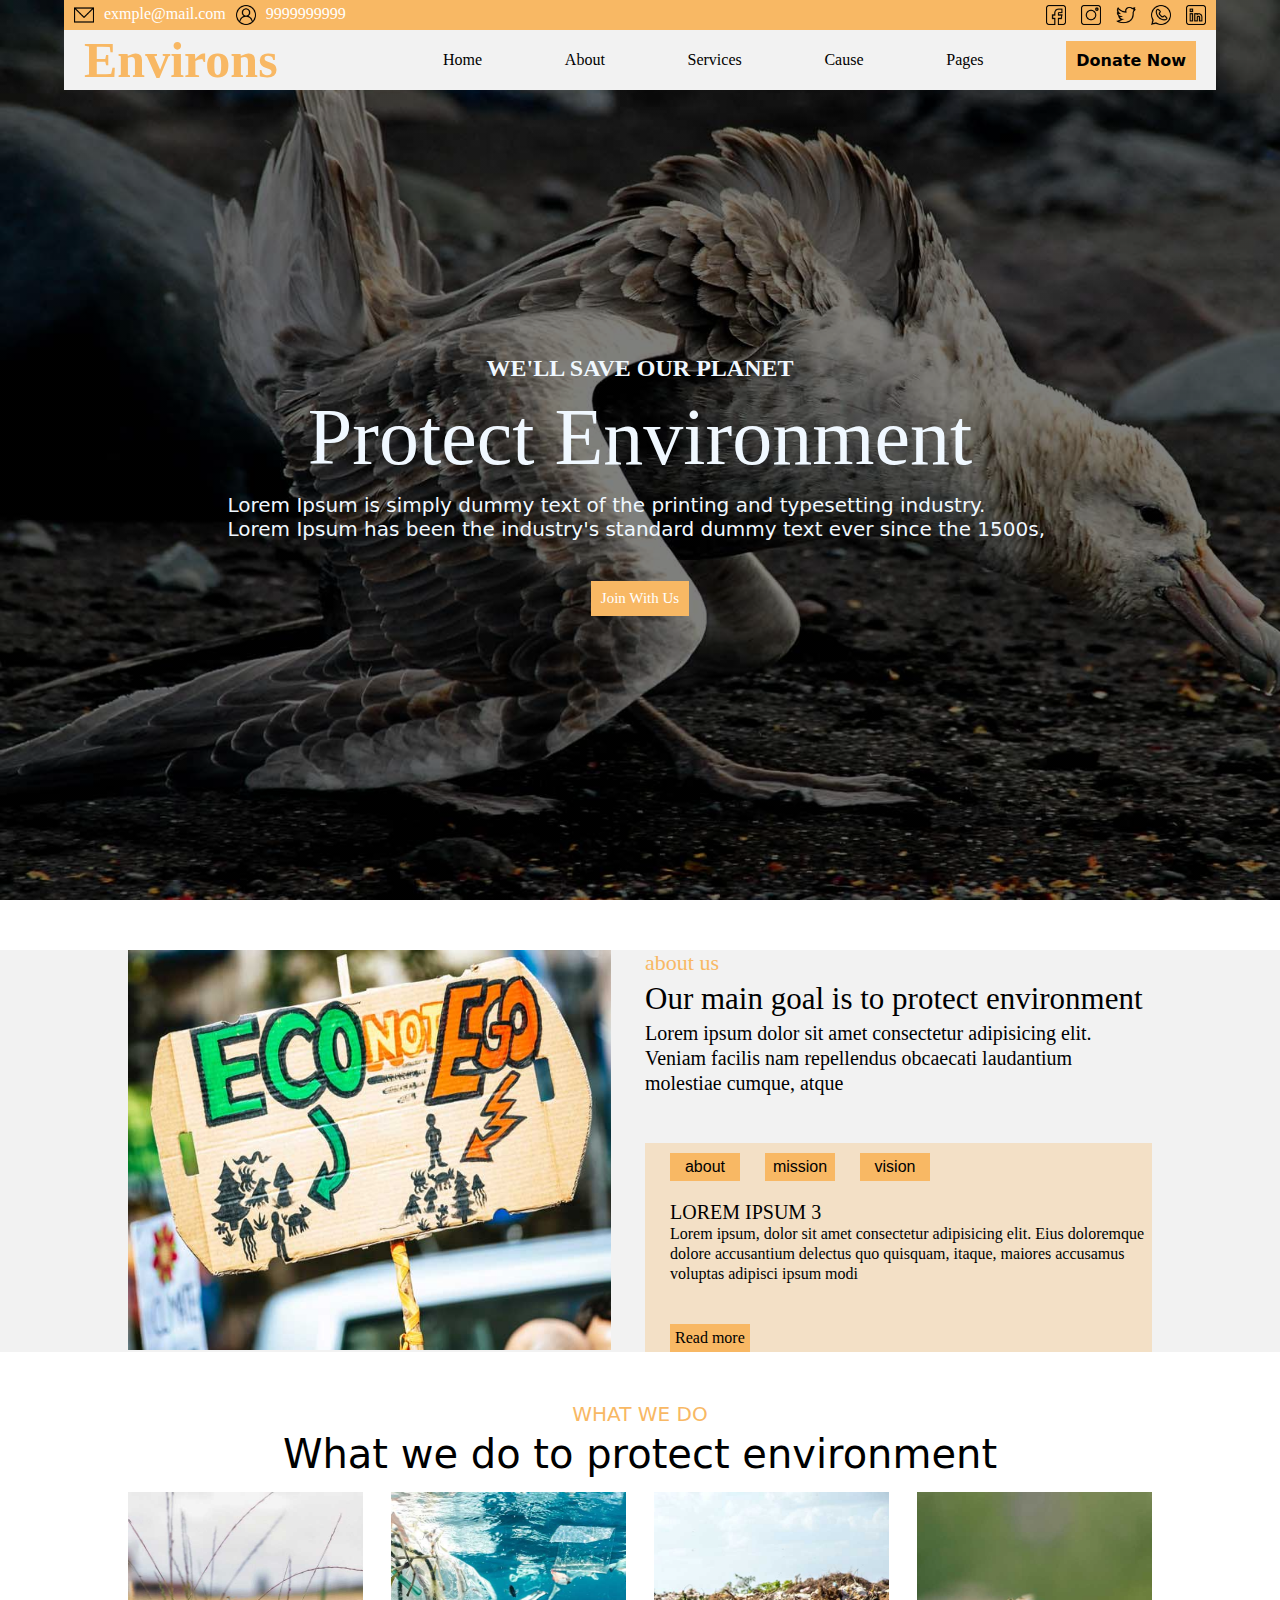
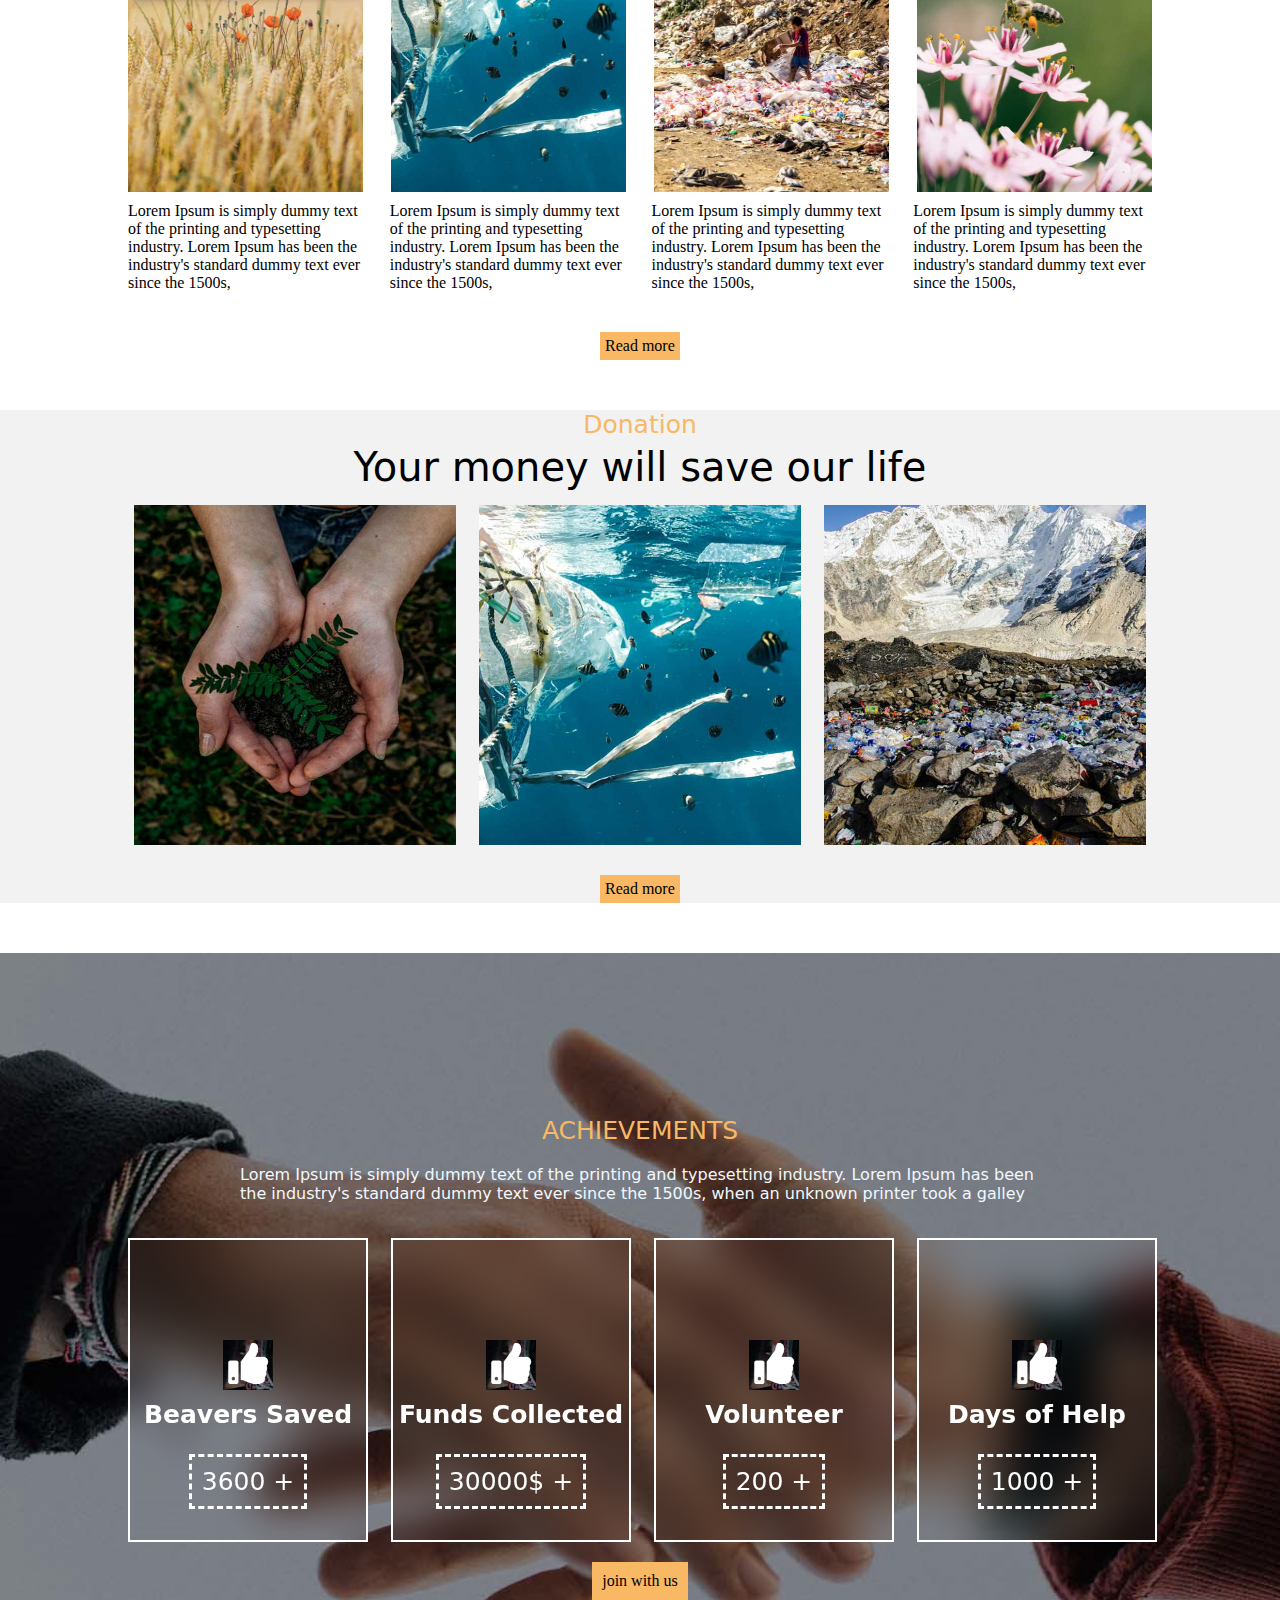
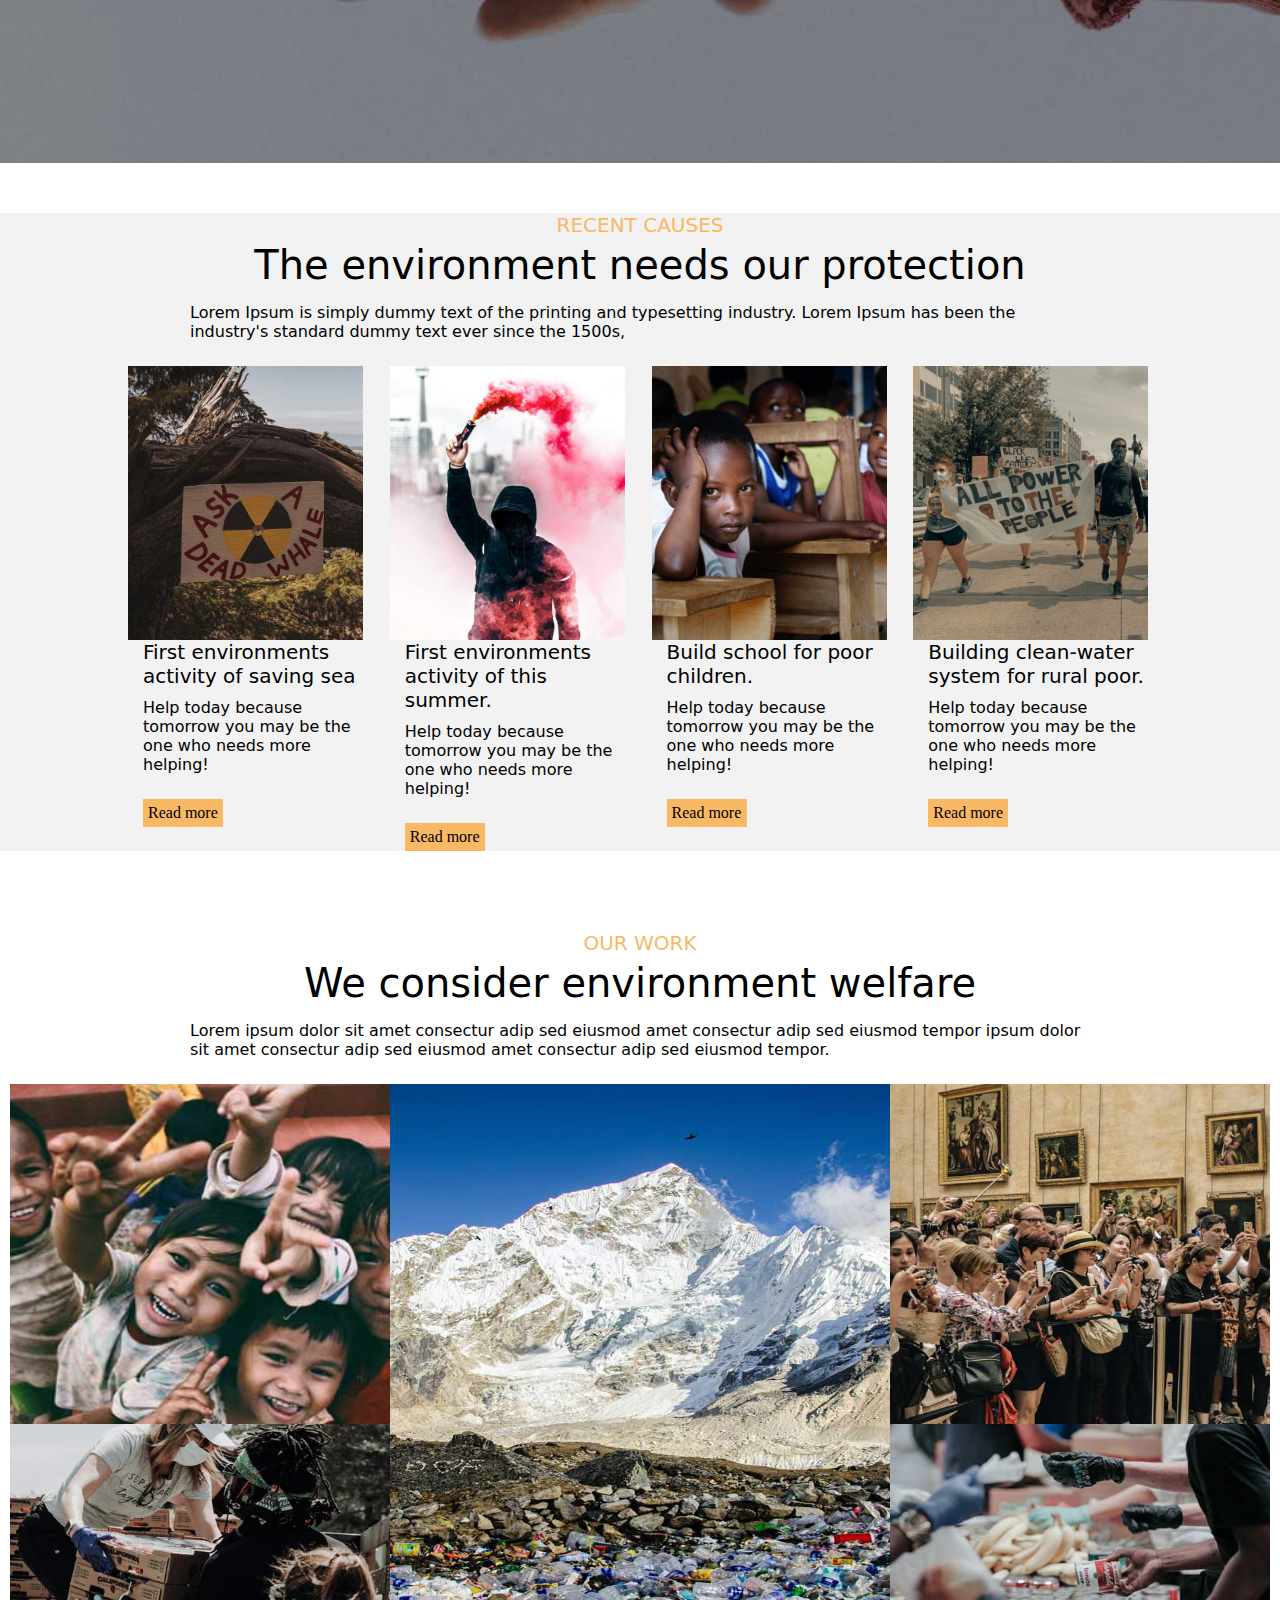
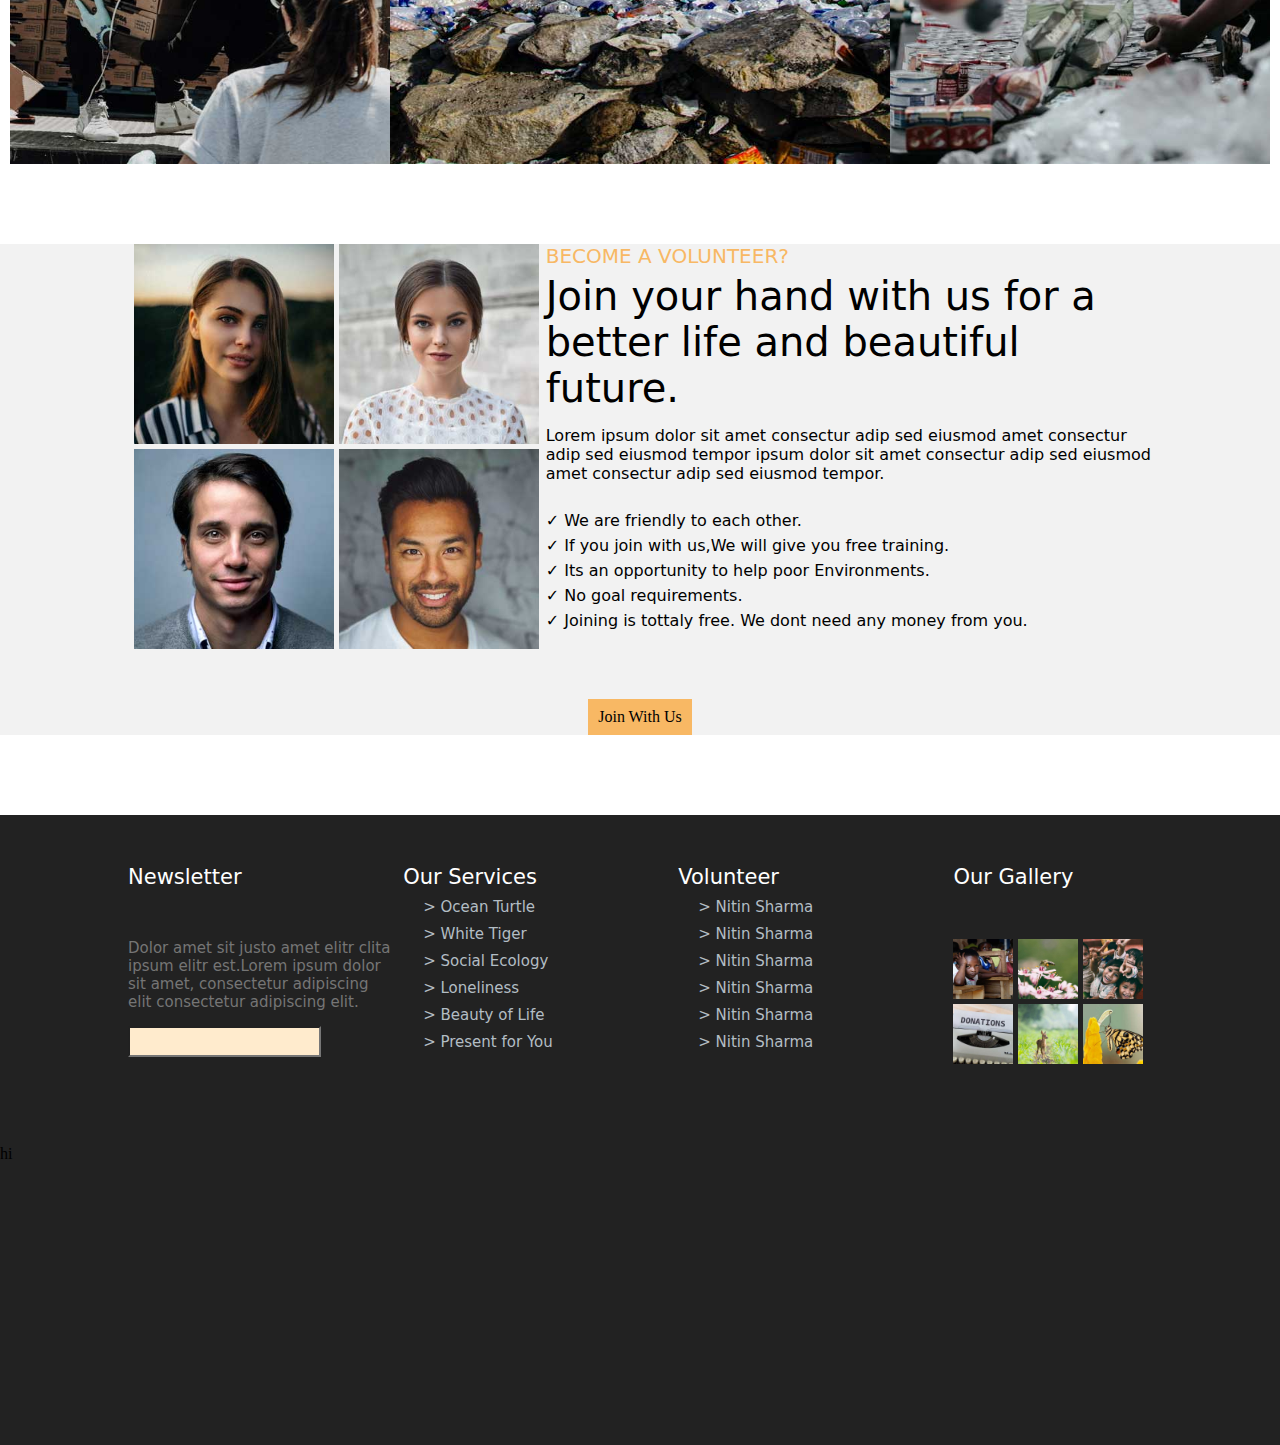
==== index.html @ 8df8ffe9 "Add files via upload" ====
<!DOCTYPE html>
<html lang="en">
  <head>
    <meta charset="UTF-8" />
    <meta name="viewport" content="width=device-width, initial-scale=1.0" />
    <title>Document</title>
    <link rel="stylesheet" href="header1.css" />
    <link rel="stylesheet" href="header2.css" />
    <link rel="stylesheet" href="section1.css" />
    <link rel="stylesheet" href="section2.css" />
    <link rel="stylesheet" href="section3.css" />
    <link rel="stylesheet" href="section4.css" />
    <link rel="stylesheet" href="section5.css" />
    <link rel="stylesheet" href="section6.css" />
    <link rel="stylesheet" href="section7.css" />
    <link rel="stylesheet" href="section8.css" />
    <link rel="stylesheet" href="footer.css" />
    <style>
      * {
        margin: 0;
      }
    </style>
  </head>
  <body>
    <!-- header1 -->
    <div class="header1">
      <div class="left-section">
        <img class="header1-icon" src="icons/gmail-icon.png" alt="" />
        <a href="#">exmple@mail.com</a>
        <img class="header1-icon" src="icons/contact-icon.png" alt="" />
        <a href="#">9999999999</a>
      </div>
      <div class="middle-section"></div>
      <div class="right-section">
        <a class="header1-icon" href="#"
          ><img src="icons/fb-icon.png" alt=""
        /></a>
        <a class="header1-icon" href="#"
          ><img src="icons/insta-icon.png" alt=""
        /></a>
        <a class="header1-icon" href="#"
          ><img src="icons/twiter-icon.png" alt=""
        /></a>
        <a class="header1-icon" href="#"
          ><img src="icons/what-icon.png" alt=""
        /></a>
        <a class="header1-icon" href="#"
          ><img src="icons/lin-icon.png" alt=""
        /></a>
      </div>
    </div>
    <!-- header2 -->
    <div class="header2">
      <div class="logo">Environs</div>
      <div class="header2-blank"></div>
      <a class="header2-blank1" href="#">Home</a>
      <a class="header2-blank1" href="#">About</a>
      <a class="header2-blank1" href="#">Services</a>
      <a class="header2-blank1" href="#">Cause</a>
      <a class="header2-blank1 dropdown" href="#">Pages </a>
      <div><a id="donate-button" href="#">Donate Now</a></div>
    </div>
    <!-- ssection 1 -->
    <div class="section1">
      <div class="box1">
        <div class="sec1-content1">WE'LL SAVE OUR PLANET</div>
        <div class="sec1-content2">Protect Environment</div>
        <div class="sec1-content3">
          Lorem Ipsum is simply dummy text of the printing and typesetting
          industry. Lorem Ipsum has been the industry's standard dummy text ever
          since the 1500s,
        </div>
        <div class="button-join-us"><a href="#">Join With Us</a></div>
      </div>
    </div>
    <!-- section2 -->
    <div class="section2">
      <div class="section2-box">
        <div class="sec2-box1">
          <img class="about-1" src="img\about-1.jpg" alt="" />
        </div>
        <div class="sec2-box2">
          <div class="sec2-box2-upper">
            <div class="aboutus">about us</div>
            <div class="goal">Our main goal is to protect environment</div>
            <div class="content">
              Lorem ipsum dolor sit amet consectetur adipisicing elit. Veniam
              facilis nam repellendus obcaecati laudantium molestiae cumque,
              atque
            </div>
          </div>
          <div class="sec2-box2-lower">
            <div class="sec2-box2-lower1">
              <button class="common-button button1">about</button>
              <button class="common-button button1">mission</button>
              <button class="common-button button1">vision</button>
            </div>
            <div class="sec2-box2-lower2">
              <div style="font-size: 20px; margin-top: 10px; margin-left: 25px">
                LOREM IPSUM 3
              </div>
              <div
                style="font-size: 16px; line-height: 20px; margin-left: 25px"
              >
                Lorem ipsum, dolor sit amet consectetur adipisicing elit. Eius
                doloremque dolore accusantium delectus quo quisquam, itaque,
                maiores accusamus voluptas adipisci ipsum modi
              </div>
              <div class="button-readmore">Read more</div>
            </div>
          </div>
        </div>
      </div>
    </div>
    <!-- section3 -->
    <div class="section3">
      <div class="font-20">WHAT WE DO</div>
      <div class="font-40">What we do to protect environment</div>
      <div class="section3-lower">
        <div class="section3-lower1">
          <img class="section3-lower1-box1" src="img/service-1.jpg" alt="" />
          <img class="section3-lower1-box1" src="img/service-2.jpg" alt="" />
          <img class="section3-lower1-box1" src="img/service-3.jpg" alt="" />
          <img class="section3-lower1-box1" src="img/service-4.jpg" alt="" />
        </div>
        <div class="section3-lower2">
          <div class="section3-lower2-box1">
            Lorem Ipsum is simply dummy text of the printing and typesetting
            industry. Lorem Ipsum has been the industry's standard dummy text
            ever since the 1500s,
          </div>
          <div class="section3-lower2-box1">
            Lorem Ipsum is simply dummy text of the printing and typesetting
            industry. Lorem Ipsum has been the industry's standard dummy text
            ever since the 1500s,
          </div>
          <div class="section3-lower2-box1">
            Lorem Ipsum is simply dummy text of the printing and typesetting
            industry. Lorem Ipsum has been the industry's standard dummy text
            ever since the 1500s,
          </div>
          <div class="section3-lower2-box1">
            Lorem Ipsum is simply dummy text of the printing and typesetting
            industry. Lorem Ipsum has been the industry's standard dummy text
            ever since the 1500s,
          </div>
        </div>
      </div>
      <div class="button-readmore1">Read more</div>
    </div>
    <!-- section4 -->
    <div class="section4">
      <div class="section4-box">
        <div class="font-25">Donation</div>
        <div class="font-40">Your money will save our life</div>
        <div class="section4-lower">
          <img class="section4-lower-box1" src="img/donation-1.jpg" alt="" />
          <img class="section4-lower-box1" src="img/service-2.jpg" alt="" />
          <img class="section4-lower-box1" src="img/donation-3.jpg" alt="" />
        </div>
        <div class="button-common">Read more</div>
      </div>
    </div>
    <!-- section5 -->
    <div class="section5">
      <div class="font-25">ACHIEVEMENTS</div>
      <div class="section5-content">
        Lorem Ipsum is simply dummy text of the printing and typesetting
        industry. Lorem Ipsum has been the industry's standard dummy text ever
        since the 1500s, when an unknown printer took a galley
      </div>

      <div class="section5-lower">
        <div class="section5-lower1">
          <div class="section5-lower-box1">
            <img class="section5-icon" src="icons\nn.png" alt="nothing" />
            <div class="section5-heading">Beavers Saved</div>
            <div class="section5-num">3600 +</div>
          </div>
          <div class="section5-lower-box1">
            <img class="section5-icon" src="icons\nn.png" alt="nothing" />
            <div class="section5-heading">Funds Collected</div>
            <div class="section5-num">30000$ +</div>
          </div>
          <div class="section5-lower-box1">
            <img class="section5-icon" src="icons\nn.png" alt="nothing" />
            <div class="section5-heading">Volunteer</div>
            <div class="section5-num">200 +</div>
          </div>
          <div class="section5-lower-box1">
            <img class="section5-icon" src="icons\nn.png" alt="nothing" />
            <div class="section5-heading">Days of Help</div>
            <div class="section5-num">1000 +</div>
          </div>
        </div>
      </div>
      <div class="button-section5">join with us</div>
    </div>
    <!-- section6 -->

    <div class="section6">
      <div class="font-20">RECENT CAUSES</div>
      <div class="font-40">The environment needs our protection</div>
      <div class="font-16">
        Lorem Ipsum is simply dummy text of the printing and typesetting
        industry. Lorem Ipsum has been the industry's standard dummy text ever
        since the 1500s,
      </div>
      <div class="section6-box">
        <div class="section6-box1">
          <img class="section6-box1-upper" src="img/causes-4.jpg" alt="" />
          <div class="section6-box1-lower">
            <div class="font20">First environments activity of saving sea</div>

            <div class="font-16">
              Help today because tomorrow you may be the one who needs more
              helping!
            </div>
            <div class="button-common">Read more</div>
          </div>
        </div>
        <div class="section6-box1">
          <img class="section6-box1-upper" src="img/causes-1.jpg" alt="" />
          <div class="section6-box1-lower">
            <div class="font20">
              First environments activity of this summer.
            </div>
            <div class="font-16">
              Help today because tomorrow you may be the one who needs more
              helping!
            </div>
            <div class="button-common">Read more</div>
          </div>
        </div>
        <div class="section6-box1">
          <img class="section6-box1-upper" src="img/causes-2.jpg" alt="" />
          <div class="section6-box1-lower">
            <div class="font20">Build school for poor children.</div>

            <div class="font-16">
              Help today because tomorrow you may be the one who needs more
              helping!
            </div>
            <div class="button-common">Read more</div>
          </div>
        </div>
        <div class="section6-box1">
          <img class="section6-box1-upper" src="img/causes-3.jpg" alt="" />
          <div class="section6-box1-lower">
            <div class="font20">
              Building clean-water system for rural poor.
            </div>
            <div class="font-16">
              Help today because tomorrow you may be the one who needs more
              helping!
            </div>
            <div class="button-common">Read more</div>
          </div>
        </div>
      </div>
    </div>
    <!-- section7 -->
    <div class="section7">
      <div class="section7-box">
        <div class="font-20">OUR WORK</div>

        <div class="font-40">We consider environment welfare</div>
        <div class="font-16">
          Lorem ipsum dolor sit amet consectur adip sed eiusmod amet consectur
          adip sed eiusmod tempor ipsum dolor sit amet consectur adip sed
          eiusmod amet consectur adip sed eiusmod tempor.
        </div>
        <div class="section7-box1">
          <div class="section7-box1-1">
            <img
              class="section7-box1-1-photo"
              src="img\gallery-footer-2.jpg"
              alt=""
            />
            <img class="section7-box1-1-photo" src="img\gallery-2.jpg" alt="" />
          </div>

          <img class="section7-box1-2-photo" src="img\gallery-1.jpg" alt="" />

          <div class="section7-box1-1">
            <img
              class="section7-box1-1-photo"
              src="img\gallery-5.jpg"
              alt=""
            /><img
              class="section7-box1-1-photo"
              src="img\gallery-4.jpg"
              alt=""
            />
          </div>
        </div>
      </div>
    </div>
    <!-- section8-->
    <div class="section8">
      <div class="section8-box">
        <div class="section8-left">
          <img
            class="section8-left-photo"
            src="img\volunteers-1.jpg"
            alt="volunteers"
          />
          <img
            class="section8-left-photo"
            src="img\volunteers-2.jpg"
            alt="volunteers"
          />
          <img
            class="section8-left-photo"
            src="img\volunteers-3.jpg"
            alt="volunteers"
          />
          <img
            class="section8-left-photo"
            src="img\volunteers-4.jpg"
            alt="volunteers"
          />
        </div>
        <div class="section8-right">
          <div class="font-20">BECOME A VOLUNTEER?</div>
          <div class="font-40">
            Join your hand with us for a better life and beautiful future.
          </div>
          <div class="font-16">
            Lorem ipsum dolor sit amet consectur adip sed eiusmod amet consectur
            adip sed eiusmod tempor ipsum dolor sit amet consectur adip sed
            eiusmod amet consectur adip sed eiusmod tempor.
          </div>
          <p class="section8-content">
            &#10003; We are friendly to each other.
          </p>
          <p class="section8-content">
            &#10003; If you join with us,We will give you free training.
          </p>
          <p class="section8-content">
            &#10003; Its an opportunity to help poor Environments.
          </p>
          <p class="section8-content">&#10003; No goal requirements.</p>
          <p class="section8-content">
            &#10003; Joining is tottaly free. We dont need any money from you.
          </p>
        </div>
      </div>
      <a class="section8-button" href="#"> Join With Us</a>
    </div>
    <!-- footer -->
    <div class="footer">
      <div class="footer-box">
        <div class="footer1">
          <div class="font-21">
            Newsletter
            <p class="font-15">
              Dolor amet sit justo amet elitr clita ipsum elitr est.Lorem ipsum
              dolor sit amet, consectetur adipiscing elit consectetur adipiscing
              elit.
            </p>
            <input class="sign-up" type="gmail" />
          </div>
        </div>
        <div class="footer1">
          <div class="font-21">
            Our Services
            <a class="footer-tags" href="#"> > Ocean Turtle</a>
            <a class="footer-tags" href="#"> > White Tiger</a>
            <a class="footer-tags" href="#"> > Social Ecology</a>
            <a class="footer-tags" href="#"> > Loneliness</a>
            <a class="footer-tags" href="#"> > Beauty of Life</a>
            <a class="footer-tags" href="#"> > Present for You</a>
          </div>
        </div>
        <div class="footer1">
          <div class="font-21">
            Volunteer
            <a class="footer-tags" href="#"> > Nitin Sharma</a>
            <a class="footer-tags" href="#"> > Nitin Sharma</a>
            <a class="footer-tags" href="#"> > Nitin Sharma</a>
            <a class="footer-tags" href="#"> > Nitin Sharma</a>
            <a class="footer-tags" href="#"> > Nitin Sharma</a>
            <a class="footer-tags" href="#"> > Nitin Sharma</a>
          </div>
        </div>
        <div class="footer4">
          <div class="font-21">Our Gallery</div>
          <div class="footer-gallery">
            <img class="footer-gallery1" src="img/causes-2.jpg" alt="" />
            <img class="footer-gallery1" src="img/service-4.jpg" alt="" /><img
              class="footer-gallery1"
              src="img/gallery-footer-2.jpg"
              alt=""
            /><img
              class="footer-gallery1"
              src="img/gallery-footer-6.jpg"
              alt=""
            /><img
              class="footer-gallery1"
              src="img/gallery-footer-5.jpg"
              alt=""
            /><img
              class="footer-gallery1"
              src="img/gallery-footer-4.jpg"
              alt=""
            />
          </div>
        </div>
      </div>
      <div class="footer-bottom">hi</div>
    </div>
  </body>
</html>
---- header1.css ----
.header1 {
  position: fixed;
  z-index: 1000;
  display: flex;
  height: 30px;
  background-color: rgb(248, 184, 100);
  width: 90%;
  justify-content: space-between;
  align-items: center;
  margin: 0 64px;
  padding-top: 0;
}
.header1-icon img,
.header1-icon {
  height: 20px;
}
.left-section a {
  text-decoration: none;
  color: white;
}
.left-section a:hover {
  color: black;
  transition: 0.3s;
}
.header1-icon:hover {
  transition: 0.3s;
  background-color: rgb(242, 242, 242);
}
.left-section {
  display: flex;
  margin-left: 10px;
  column-gap: 10px;
}
.middle-section {
  flex: 1;
  display: flex;
}
.right-section {
  margin-right: 10px;
  display: flex;
  flex-shrink: 0;
  column-gap: 15px;
}

.right-section button {
  border: none;
  background-color: rgb(248, 184, 100);
  padding: 5px;
}
---- header2.css ----
.header2 {
  position: fixed;
  z-index: 1000;
  display: flex;
  height: 60px;
  background-color: rgb(242, 242, 242);
  width: 90%;
  align-items: center;
  justify-content: space-between;
  margin: 30px 64px;

  padding-top: 0;
}
.header2 button {
  background-color: rgb(242, 242, 242);
  border: none;
  margin-left: 10px;
  margin-right: 10px;
}
.logo {
  font-weight: 700;
  font-size: 50px;
  color: rgb(248, 184, 100);
}
#donate-button {
  font-family: system-ui;
  padding: 10px;
  background-color: rgb(248, 184, 100);
  margin-right: 20px;
  font-weight: 600;
}
#donate-button:hover {
  background-color: rgb(242, 242, 242);
  box-shadow: 1px 1px 2px rgb(152, 146, 146);
  color: rgb(248, 184, 100);
  transition: 0.3s;
}
.logo {
  margin-left: 20px;
}
.header2 a {
  text-decoration: none;
  color: black;
}
.header2 a:hover {
  color: rgb(248, 184, 100);
  transition: 0.3s;
}
---- section1.css ----
.section1 {
  background: linear-gradient(rgba(0, 0, 0, 0.5), rgba(0, 0, 0, 0.5)),
    url("img/carousel-1.jpg");
  background-size: cover;
  height: 100vh;
  display: flex;
  justify-content: center;
  align-items: center;
  animation-name: slide;
  animation-duration: 9s;
  animation-iteration-count: infinite;
  animation-direction: alternate;
}
@keyframes slide {
  33.33% {
    background: linear-gradient(rgba(0, 0, 0, 0.5), rgba(0, 0, 0, 0.5)),
      url("img/carousel-1.jpg");
    background-size: cover;
  }
  66.66% {
    background: linear-gradient(rgba(0, 0, 0, 0.5), rgba(0, 0, 0, 0.5)),
      url("img/carousel-2.jpg");
    background-size: cover;
  }
  100% {
    background: linear-gradient(rgba(0, 0, 0, 0.5), rgba(0, 0, 0, 0.5)),
      url("img/carousel-3.jpg");
    background-size: cover;
  }
}
.box1 {
  width: 825px;
  color: aliceblue;
}
.sec1-content1 {
  display: flex;
  flex-wrap: wrap;
  justify-content: center;
  font-size: 24px;
  font-weight: 700;
  font-family: cursive;
  margin-top: 70px;
  margin-bottom: 10px;
}
.sec1-content2 {
  display: flex;
  flex-wrap: wrap;
  justify-content: center;
  font-size: 80px;
  font-family: cursive;
  margin-bottom: 10px;
}
.sec1-content3 {
  display: flex;
  flex-wrap: wrap;
  justify-content: center;
  font-size: 20px;
  margin-bottom: 40px;
  font-family: system-ui, -apple-system, BlinkMacSystemFont, "Segoe UI", Roboto,
    Oxygen, Ubuntu, Cantarell, "Open Sans", "Helvetica Neue", sans-serif;
}
.button-join-us {
  display: flex;
  justify-content: center;
}
.button-join-us a {
  text-decoration: none;
  color: white;
  font-size: 15px;
  font-weight: 500;
  padding: 9px 10px;
  background-color: rgb(248, 184, 100);
}
.button-join-us a:hover {
  color: rgb(248, 184, 100);
  transition: 0.3s;
  background-color: rgb(242, 242, 242);
}
---- section2.css ----
.section2 {
  background-color: rgb(242, 242, 242);
}
.section2-box {
  margin: 50px auto;
  width: 80%;
  display: flex;
  flex-wrap: wrap;
  column-gap: 10px;
}
.sec2-box1 {
  display: flex;
  flex: 1;
}
.about-1 {
  width: 483px;
  height: 400px;
}
.sec2-box2 {
  display: flex;
  flex: 1;
  flex-direction: column;
}
.sec2-box2-upper {
  margin-bottom: 47px;
}

.aboutus {
  font-size: 22px;
  color: rgb(248, 184, 100);
}
.goal {
  font-size: 31px;
  line-height: 45px;
}
.content {
  font-size: 20px;
  line-height: 25px;
}
.sec2-box2-lower {
  display: flex;

  flex-wrap: wrap;

  background-color: #f3e0c6;
}
.sec2-box2-lower1 {
  display: flex;
  flex: 1;
  margin-top: 10px;
}
.common-button,
.button1 {
  padding: 5px;
  width: 70px;
  background-color: rgb(248, 184, 100);
  border: none;
}
.button1 {
  margin-left: 25px;
  font-size: 16px;
}
.button1:hover {
  background-color: #f3e0c6;
  color: rgb(248, 184, 100);
  border: 1px solid rgb(248, 184, 100);
}
.sec2-box2-lower2 {
  margin-top: 10px;
  display: flex;
  flex-direction: column;
}
.button-readmore {
  padding: 5px;
  width: 70px;
  background-color: rgb(248, 184, 100);
  border: none;
  margin-left: 25px;
  margin-top: 40px;
}
.button-readmore:hover {
  background-color: #f3e0c6;
  color: rgb(248, 184, 100);
  border: 1px solid rgb(248, 184, 100);
}
---- section3.css ----
.section3 {
  display: flex;
  flex-direction: column;
  justify-content: center;
  align-items: center;
  width: 80%;
  margin: 10px auto;
}
.section3-lower {
  display: flex;
  flex-direction: column;
  justify-content: space-between;
}
.section3-lower1 {
  display: flex;
  justify-content: space-between;
}
.section3-lower1-box1,
.box-common {
  height: 300px;
  width: 235px;
}
.section3-lower1-box1:hover {
  height: 320px;
  width: 255px;
}
.section3-lower2 {
  display: flex;
  column-gap: 23px;
}
.section3-lower2-box1 {
  margin-top: 10px;
}
.font-20 {
  font-family: system-ui;
  font-size: 20px;
  color: rgb(248, 184, 100);
}
.font-25 {
  font-family: system-ui;
  font-size: 25px;
  color: rgb(248, 184, 100);
}
.font-40 {
  font-size: 40px;
  padding-bottom: 15px;
  padding-top: 5px;
  font-family: system-ui;
}
.button-readmore1 {
  padding: 5px;
  width: 70px;
  background-color: rgb(248, 184, 100);
  border: none;

  margin-top: 40px;
}

.button-readmore1:hover {
  background-color: #f3e0c6;
  color: rgb(248, 184, 100);
  border: 1px solid rgb(248, 184, 100);
}
---- section4.css ----
.section4 {
  background-color: rgb(242, 242, 242);
}
.section4-box {
  width: 80%;
  display: flex;
  flex-direction: column;
  justify-content: center;
  margin: 50px auto;
  align-items: center;
}
.section4-lower-box1 {
  width: 322px;
  flex: 1;
  height: 340px;
  padding-bottom: 30px;
}
.section4-lower-box1:hover {
  width: 352px;

  height: 370px;
}
.section4-lower {
  display: flex;
  column-gap: 23px;
}

.button-common {
  padding: 5px;
  width: 70px;
  background-color: rgb(248, 184, 100);
  border: none;
}

.button-common:hover {
  background-color: #f3e0c6;
  color: rgb(248, 184, 100);
  border: 1px solid rgb(248, 184, 100);
}
---- section5.css ----
.section5 {
  background: linear-gradient(rgba(0, 0, 0, 0.4), rgba(0, 0, 0, 0.4)),
    url(img/volunteers-bg.jpg) center center;
  background-size: cover;
  height: 90vh;
  display: flex;
  flex-direction: column;
  justify-content: center;
  align-items: center;
}
.section5-content {
  color: aliceblue;
  margin-top: 20px;
  max-width: 800px;
  margin-bottom: 35px;
  font-family: system-ui;
}
.section5-lower {
  display: flex;
  width: 80%;
}
.section5-lower1 {
  display: flex;
  justify-content: center;
  column-gap: 23px;
}
.section5-lower-box1 {
  display: flex;
  flex-direction: column;
  height: 300px;
  width: 236px;
  border: 2px solid white;
  background-color: transparent;
  backdrop-filter: blur(20px);
  align-items: center;
  z-index: 100;
}
.section5-icon {
  height: 50px;
  width: 50px;
}
.section5-icon {
  margin-top: 100px;
  margin-bottom: 10px;
}

.section5-heading {
  font-size: 25px;
  margin-bottom: 25px;
  font-weight: 700;
  font-family: system-ui;
  color: white;
}
.section5-num {
  border: 3px dashed white;
  padding: 10px;
  font-family: system-ui;
  font-size: 25px;
  font-weight: 500;
  color: white;
}
.button-section5 {
  padding: 10px;
  margin-top: 20px;
  background-color: rgb(248, 184, 100);
}
.button-section5:hover {
  background-color: #f3e0c6;
  color: rgb(248, 184, 100);
  border: 1px solid rgb(248, 184, 100);
}
---- section6.css ----
.section6 {
  display: flex;
  flex-direction: column;
  justify-content: center;
  align-items: center;
  margin: 0 auto;
  background-color: rgb(242, 242, 242);
  margin-top: 50px;
}
.section6-box {
  display: flex;
  justify-content: center;
  max-width: 80%;
  column-gap: 23px;
}
.section6-box1 {
  display: flex;
  flex-direction: column;
  column-gap: 23px;
}
.section6-box1-upper {
  width: 235px;
}
.section6-box1-lower {
  padding-left: 15px;
}

.font20 {
  font-size: 20px;
  font-family: system-ui;
  margin-bottom: 10px;
}
.font-16 {
  font-size: 16px;
  font-family: system-ui;
  margin-bottom: 25px;
  max-width: 900px;
}
---- section7.css ----
.section7 {
  display: flex;
  flex-direction: column;
  margin: 0 auto;
  margin-top: 80px;
  width: 100%;
}
.section7-box {
  display: flex;
  flex-direction: column;
  align-items: center;
  justify-content: center;
}
.section7-box1 {
  display: flex;
}
.section7-box1-1 {
  display: flex;
  flex-direction: column;
}
.section7-box1-1-photo {
  width: 380px;
  height: 340px;
}
.section7-box1-2-photo {
  width: 500px;
  height: 680px;
}
.section7-box1-1-photo:hover,
.section7-box1-2-photo:hover {
  transform: scale(0.8);
  transition: 0.5s;
}
---- section8.css ----
.section8 {
  display: flex;
  flex-direction: column;
  justify-content: center;
  align-items: center;
  margin-top: 80px;
  background-color: rgb(242, 242, 242);
}

.section8-box {
  display: flex;
  width: 80%;
  margin: 0 auto;
}
.section8-left {
  display: flex;
  justify-content: center;
  flex-wrap: wrap;
  row-gap: 5px;
  column-gap: 5px;
}

.section8-left-photo {
  width: 200px;
  height: 200px;
  animation-name: section8-animation;
  animation-duration: 4s;
  animation-iteration-count: infinite;
}
@keyframes section8-animation {
  100% {
    rotate: y 1turn;
  }
}
.section8-right {
  display: flex;
  flex-direction: column;
}

.section8-content {
  line-height: 25px;
  font-family: system-ui;
}
.section8-button {
  margin-top: 50px;
  text-decoration: none;
  color: black;
  padding: 9px 10px;
  background-color: rgb(248, 184, 100);
}

.section8-button:hover {
  color: rgb(248, 184, 100);
  transition: 0.3s;
  background-color: rgb(242, 242, 242);
  border: 1px solid rgb(248, 184, 100);
}
---- footer.css ----
.footer {
  margin-top: 80px;
  background-color: #222;
  height: 70vh;
}
.footer-box {
  display: flex;
  width: 80%;
  margin: 0 auto;
  justify-content: center;
  column-gap: 11px;
}
.footer1 {
  color: white;

  width: 50%;
  height: 280px;
  margin-top: 50px;
}
.footer4 {
  display: flex;
  flex-direction: column;
  margin-top: 50px;
}
.footer-gallery {
  display: flex;
  flex-wrap: wrap;
  column-gap: 5px;
  row-gap: 5px;
}
.footer-gallery1:hover {
  scale: 2;
  transition: 0.5s;
}
.footer-gallery1 {
  width: 60px;
  height: 60px;
}
.font-21 {
  font-size: 21px;
  color: white;
  font-family: system-ui;
  margin-bottom: 50px;
}
.font-15 {
  margin-top: 50px;
  font-size: 15px;
  font-family: system-ui;
  color: #757575;
}
.sign-up {
  height: 25px;
  margin-top: 15px;
  width: 70%;
  background-color: blanchedalmond;
}
.footer-tags {
  display: block;
  font-size: 15px;
  text-decoration: none;
  color: rgb(179, 189, 196);
  margin-left: 20px;
  margin-top: 9px;
}
.footer-tags:hover,
.common-tags {
  color: rgb(248, 184, 100);
  font-size: 18px;
  transition: 0.5s;
}
.fooer-bottom {
  border-top: 2px solid rgb(64, 64, 67);
}
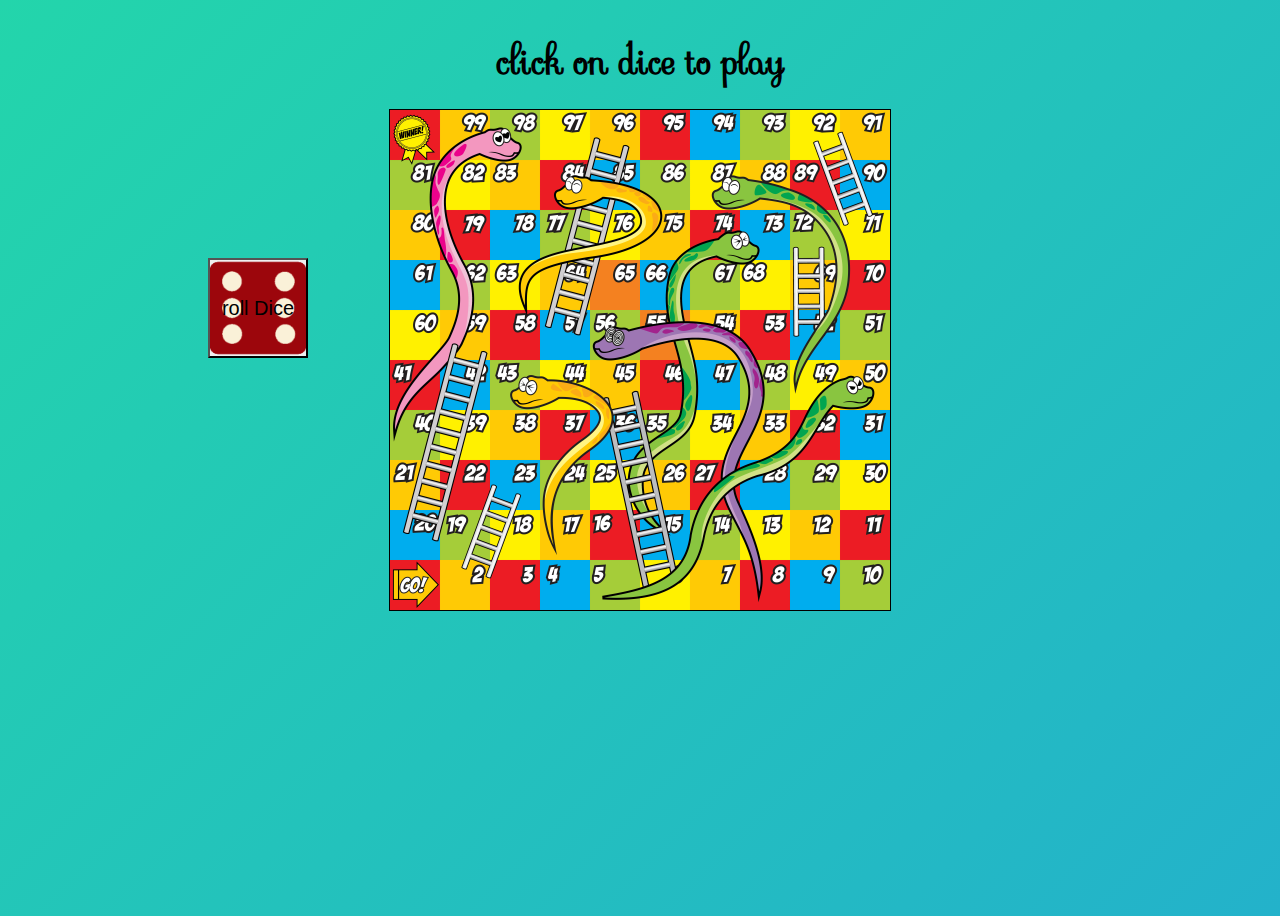
==== commit 64641ca3: "Add files via upload" ====
--- a/index.html
+++ b/index.html
@@ -3,412 +3,18 @@
   <head>
     <meta charset="UTF-8" />
     <meta name="viewport" content="width=device-width, initial-scale=1.0" />
-    <title>Document</title>
-    <link rel="stylesheet" href="header1.css" />
-    <link rel="stylesheet" href="header2.css" />
-    <link rel="stylesheet" href="section1.css" />
-    <link rel="stylesheet" href="section2.css" />
-    <link rel="stylesheet" href="section3.css" />
-    <link rel="stylesheet" href="section4.css" />
-    <link rel="stylesheet" href="section5.css" />
-    <link rel="stylesheet" href="section6.css" />
-    <link rel="stylesheet" href="section7.css" />
-    <link rel="stylesheet" href="section8.css" />
-    <link rel="stylesheet" href="footer.css" />
-    <style>
-      * {
-        margin: 0;
-      }
-    </style>
+    <title>snake-ladder</title>
+    <link rel="stylesheet" href="index.css" />
+    <link rel="preconnect" href="https://fonts.googleapis.com" />
+    <link rel="preconnect" href="https://fonts.gstatic.com" crossorigin />
+    <link
+      href="https://fonts.googleapis.com/css2?family=Sevillana&display=swap"
+      rel="stylesheet"
+    />
+    <style></style>
   </head>
   <body>
-    <!-- header1 -->
-    <div class="header1">
-      <div class="left-section">
-        <img class="header1-icon" src="icons/gmail-icon.png" alt="" />
-        <a href="#">exmple@mail.com</a>
-        <img class="header1-icon" src="icons/contact-icon.png" alt="" />
-        <a href="#">9999999999</a>
-      </div>
-      <div class="middle-section"></div>
-      <div class="right-section">
-        <a class="header1-icon" href="#"
-          ><img src="icons/fb-icon.png" alt=""
-        /></a>
-        <a class="header1-icon" href="#"
-          ><img src="icons/insta-icon.png" alt=""
-        /></a>
-        <a class="header1-icon" href="#"
-          ><img src="icons/twiter-icon.png" alt=""
-        /></a>
-        <a class="header1-icon" href="#"
-          ><img src="icons/what-icon.png" alt=""
-        /></a>
-        <a class="header1-icon" href="#"
-          ><img src="icons/lin-icon.png" alt=""
-        /></a>
-      </div>
-    </div>
-    <!-- header2 -->
-    <div class="header2">
-      <div class="logo">Environs</div>
-      <div class="header2-blank"></div>
-      <a class="header2-blank1" href="#">Home</a>
-      <a class="header2-blank1" href="#">About</a>
-      <a class="header2-blank1" href="#">Services</a>
-      <a class="header2-blank1" href="#">Cause</a>
-      <a class="header2-blank1 dropdown" href="#">Pages </a>
-      <div><a id="donate-button" href="#">Donate Now</a></div>
-    </div>
-    <!-- ssection 1 -->
-    <div class="section1">
-      <div class="box1">
-        <div class="sec1-content1">WE'LL SAVE OUR PLANET</div>
-        <div class="sec1-content2">Protect Environment</div>
-        <div class="sec1-content3">
-          Lorem Ipsum is simply dummy text of the printing and typesetting
-          industry. Lorem Ipsum has been the industry's standard dummy text ever
-          since the 1500s,
-        </div>
-        <div class="button-join-us"><a href="#">Join With Us</a></div>
-      </div>
-    </div>
-    <!-- section2 -->
-    <div class="section2">
-      <div class="section2-box">
-        <div class="sec2-box1">
-          <img class="about-1" src="img\about-1.jpg" alt="" />
-        </div>
-        <div class="sec2-box2">
-          <div class="sec2-box2-upper">
-            <div class="aboutus">about us</div>
-            <div class="goal">Our main goal is to protect environment</div>
-            <div class="content">
-              Lorem ipsum dolor sit amet consectetur adipisicing elit. Veniam
-              facilis nam repellendus obcaecati laudantium molestiae cumque,
-              atque
-            </div>
-          </div>
-          <div class="sec2-box2-lower">
-            <div class="sec2-box2-lower1">
-              <button class="common-button button1">about</button>
-              <button class="common-button button1">mission</button>
-              <button class="common-button button1">vision</button>
-            </div>
-            <div class="sec2-box2-lower2">
-              <div style="font-size: 20px; margin-top: 10px; margin-left: 25px">
-                LOREM IPSUM 3
-              </div>
-              <div
-                style="font-size: 16px; line-height: 20px; margin-left: 25px"
-              >
-                Lorem ipsum, dolor sit amet consectetur adipisicing elit. Eius
-                doloremque dolore accusantium delectus quo quisquam, itaque,
-                maiores accusamus voluptas adipisci ipsum modi
-              </div>
-              <div class="button-readmore">Read more</div>
-            </div>
-          </div>
-        </div>
-      </div>
-    </div>
-    <!-- section3 -->
-    <div class="section3">
-      <div class="font-20">WHAT WE DO</div>
-      <div class="font-40">What we do to protect environment</div>
-      <div class="section3-lower">
-        <div class="section3-lower1">
-          <img class="section3-lower1-box1" src="img/service-1.jpg" alt="" />
-          <img class="section3-lower1-box1" src="img/service-2.jpg" alt="" />
-          <img class="section3-lower1-box1" src="img/service-3.jpg" alt="" />
-          <img class="section3-lower1-box1" src="img/service-4.jpg" alt="" />
-        </div>
-        <div class="section3-lower2">
-          <div class="section3-lower2-box1">
-            Lorem Ipsum is simply dummy text of the printing and typesetting
-            industry. Lorem Ipsum has been the industry's standard dummy text
-            ever since the 1500s,
-          </div>
-          <div class="section3-lower2-box1">
-            Lorem Ipsum is simply dummy text of the printing and typesetting
-            industry. Lorem Ipsum has been the industry's standard dummy text
-            ever since the 1500s,
-          </div>
-          <div class="section3-lower2-box1">
-            Lorem Ipsum is simply dummy text of the printing and typesetting
-            industry. Lorem Ipsum has been the industry's standard dummy text
-            ever since the 1500s,
-          </div>
-          <div class="section3-lower2-box1">
-            Lorem Ipsum is simply dummy text of the printing and typesetting
-            industry. Lorem Ipsum has been the industry's standard dummy text
-            ever since the 1500s,
-          </div>
-        </div>
-      </div>
-      <div class="button-readmore1">Read more</div>
-    </div>
-    <!-- section4 -->
-    <div class="section4">
-      <div class="section4-box">
-        <div class="font-25">Donation</div>
-        <div class="font-40">Your money will save our life</div>
-        <div class="section4-lower">
-          <img class="section4-lower-box1" src="img/donation-1.jpg" alt="" />
-          <img class="section4-lower-box1" src="img/service-2.jpg" alt="" />
-          <img class="section4-lower-box1" src="img/donation-3.jpg" alt="" />
-        </div>
-        <div class="button-common">Read more</div>
-      </div>
-    </div>
-    <!-- section5 -->
-    <div class="section5">
-      <div class="font-25">ACHIEVEMENTS</div>
-      <div class="section5-content">
-        Lorem Ipsum is simply dummy text of the printing and typesetting
-        industry. Lorem Ipsum has been the industry's standard dummy text ever
-        since the 1500s, when an unknown printer took a galley
-      </div>
-
-      <div class="section5-lower">
-        <div class="section5-lower1">
-          <div class="section5-lower-box1">
-            <img class="section5-icon" src="icons\nn.png" alt="nothing" />
-            <div class="section5-heading">Beavers Saved</div>
-            <div class="section5-num">3600 +</div>
-          </div>
-          <div class="section5-lower-box1">
-            <img class="section5-icon" src="icons\nn.png" alt="nothing" />
-            <div class="section5-heading">Funds Collected</div>
-            <div class="section5-num">30000$ +</div>
-          </div>
-          <div class="section5-lower-box1">
-            <img class="section5-icon" src="icons\nn.png" alt="nothing" />
-            <div class="section5-heading">Volunteer</div>
-            <div class="section5-num">200 +</div>
-          </div>
-          <div class="section5-lower-box1">
-            <img class="section5-icon" src="icons\nn.png" alt="nothing" />
-            <div class="section5-heading">Days of Help</div>
-            <div class="section5-num">1000 +</div>
-          </div>
-        </div>
-      </div>
-      <div class="button-section5">join with us</div>
-    </div>
-    <!-- section6 -->
-
-    <div class="section6">
-      <div class="font-20">RECENT CAUSES</div>
-      <div class="font-40">The environment needs our protection</div>
-      <div class="font-16">
-        Lorem Ipsum is simply dummy text of the printing and typesetting
-        industry. Lorem Ipsum has been the industry's standard dummy text ever
-        since the 1500s,
-      </div>
-      <div class="section6-box">
-        <div class="section6-box1">
-          <img class="section6-box1-upper" src="img/causes-4.jpg" alt="" />
-          <div class="section6-box1-lower">
-            <div class="font20">First environments activity of saving sea</div>
-
-            <div class="font-16">
-              Help today because tomorrow you may be the one who needs more
-              helping!
-            </div>
-            <div class="button-common">Read more</div>
-          </div>
-        </div>
-        <div class="section6-box1">
-          <img class="section6-box1-upper" src="img/causes-1.jpg" alt="" />
-          <div class="section6-box1-lower">
-            <div class="font20">
-              First environments activity of this summer.
-            </div>
-            <div class="font-16">
-              Help today because tomorrow you may be the one who needs more
-              helping!
-            </div>
-            <div class="button-common">Read more</div>
-          </div>
-        </div>
-        <div class="section6-box1">
-          <img class="section6-box1-upper" src="img/causes-2.jpg" alt="" />
-          <div class="section6-box1-lower">
-            <div class="font20">Build school for poor children.</div>
-
-            <div class="font-16">
-              Help today because tomorrow you may be the one who needs more
-              helping!
-            </div>
-            <div class="button-common">Read more</div>
-          </div>
-        </div>
-        <div class="section6-box1">
-          <img class="section6-box1-upper" src="img/causes-3.jpg" alt="" />
-          <div class="section6-box1-lower">
-            <div class="font20">
-              Building clean-water system for rural poor.
-            </div>
-            <div class="font-16">
-              Help today because tomorrow you may be the one who needs more
-              helping!
-            </div>
-            <div class="button-common">Read more</div>
-          </div>
-        </div>
-      </div>
-    </div>
-    <!-- section7 -->
-    <div class="section7">
-      <div class="section7-box">
-        <div class="font-20">OUR WORK</div>
-
-        <div class="font-40">We consider environment welfare</div>
-        <div class="font-16">
-          Lorem ipsum dolor sit amet consectur adip sed eiusmod amet consectur
-          adip sed eiusmod tempor ipsum dolor sit amet consectur adip sed
-          eiusmod amet consectur adip sed eiusmod tempor.
-        </div>
-        <div class="section7-box1">
-          <div class="section7-box1-1">
-            <img
-              class="section7-box1-1-photo"
-              src="img\gallery-footer-2.jpg"
-              alt=""
-            />
-            <img class="section7-box1-1-photo" src="img\gallery-2.jpg" alt="" />
-          </div>
-
-          <img class="section7-box1-2-photo" src="img\gallery-1.jpg" alt="" />
-
-          <div class="section7-box1-1">
-            <img
-              class="section7-box1-1-photo"
-              src="img\gallery-5.jpg"
-              alt=""
-            /><img
-              class="section7-box1-1-photo"
-              src="img\gallery-4.jpg"
-              alt=""
-            />
-          </div>
-        </div>
-      </div>
-    </div>
-    <!-- section8-->
-    <div class="section8">
-      <div class="section8-box">
-        <div class="section8-left">
-          <img
-            class="section8-left-photo"
-            src="img\volunteers-1.jpg"
-            alt="volunteers"
-          />
-          <img
-            class="section8-left-photo"
-            src="img\volunteers-2.jpg"
-            alt="volunteers"
-          />
-          <img
-            class="section8-left-photo"
-            src="img\volunteers-3.jpg"
-            alt="volunteers"
-          />
-          <img
-            class="section8-left-photo"
-            src="img\volunteers-4.jpg"
-            alt="volunteers"
-          />
-        </div>
-        <div class="section8-right">
-          <div class="font-20">BECOME A VOLUNTEER?</div>
-          <div class="font-40">
-            Join your hand with us for a better life and beautiful future.
-          </div>
-          <div class="font-16">
-            Lorem ipsum dolor sit amet consectur adip sed eiusmod amet consectur
-            adip sed eiusmod tempor ipsum dolor sit amet consectur adip sed
-            eiusmod amet consectur adip sed eiusmod tempor.
-          </div>
-          <p class="section8-content">
-            &#10003; We are friendly to each other.
-          </p>
-          <p class="section8-content">
-            &#10003; If you join with us,We will give you free training.
-          </p>
-          <p class="section8-content">
-            &#10003; Its an opportunity to help poor Environments.
-          </p>
-          <p class="section8-content">&#10003; No goal requirements.</p>
-          <p class="section8-content">
-            &#10003; Joining is tottaly free. We dont need any money from you.
-          </p>
-        </div>
-      </div>
-      <a class="section8-button" href="#"> Join With Us</a>
-    </div>
-    <!-- footer -->
-    <div class="footer">
-      <div class="footer-box">
-        <div class="footer1">
-          <div class="font-21">
-            Newsletter
-            <p class="font-15">
-              Dolor amet sit justo amet elitr clita ipsum elitr est.Lorem ipsum
-              dolor sit amet, consectetur adipiscing elit consectetur adipiscing
-              elit.
-            </p>
-            <input class="sign-up" type="gmail" />
-          </div>
-        </div>
-        <div class="footer1">
-          <div class="font-21">
-            Our Services
-            <a class="footer-tags" href="#"> > Ocean Turtle</a>
-            <a class="footer-tags" href="#"> > White Tiger</a>
-            <a class="footer-tags" href="#"> > Social Ecology</a>
-            <a class="footer-tags" href="#"> > Loneliness</a>
-            <a class="footer-tags" href="#"> > Beauty of Life</a>
-            <a class="footer-tags" href="#"> > Present for You</a>
-          </div>
-        </div>
-        <div class="footer1">
-          <div class="font-21">
-            Volunteer
-            <a class="footer-tags" href="#"> > Nitin Sharma</a>
-            <a class="footer-tags" href="#"> > Nitin Sharma</a>
-            <a class="footer-tags" href="#"> > Nitin Sharma</a>
-            <a class="footer-tags" href="#"> > Nitin Sharma</a>
-            <a class="footer-tags" href="#"> > Nitin Sharma</a>
-            <a class="footer-tags" href="#"> > Nitin Sharma</a>
-          </div>
-        </div>
-        <div class="footer4">
-          <div class="font-21">Our Gallery</div>
-          <div class="footer-gallery">
-            <img class="footer-gallery1" src="img/causes-2.jpg" alt="" />
-            <img class="footer-gallery1" src="img/service-4.jpg" alt="" /><img
-              class="footer-gallery1"
-              src="img/gallery-footer-2.jpg"
-              alt=""
-            /><img
-              class="footer-gallery1"
-              src="img/gallery-footer-6.jpg"
-              alt=""
-            /><img
-              class="footer-gallery1"
-              src="img/gallery-footer-5.jpg"
-              alt=""
-            /><img
-              class="footer-gallery1"
-              src="img/gallery-footer-4.jpg"
-              alt=""
-            />
-          </div>
-        </div>
-      </div>
-      <div class="footer-bottom">hi</div>
-    </div>
+    <div class="state">click on dice to play</div>
+    <script src="index.js"></script>
   </body>
 </html>
--- a/index.css
+++ b/index.css
@@ -0,0 +1,57 @@
+body {
+  position: relative;
+  background-color: black;
+  background: linear-gradient(-45deg, #ee7752, #e73c7e, #23a6d5, #23d5ab);
+  background-size: 400% 400%;
+  animation: gradient 15s ease infinite;
+  height: 100vh;
+}
+.container {
+  display: grid;
+  grid-template-columns: repeat(10, 50px);
+  grid-template-rows: repeat(10, 50px);
+  border: 1px solid black;
+  background-image: url("images/snakeandladder.png");
+  background-size: cover;
+  width: 500px;
+  height: 500px;
+  margin: 20px auto;
+}
+.player {
+  height: 50px;
+  width: 50px;
+  /* background-image: url("player.png"); */
+  background-color: black;
+  background-size: cover;
+  z-index: 1000;
+}
+.rollDice {
+  background-image: url(images/dice6.png);
+  background-size: cover;
+  height: 100px;
+  width: 100px;
+  color: black;
+  font-size: 20px;
+  position: absolute;
+  top: 250px;
+  left: 200px;
+}
+.state {
+  font-size: 40px;
+  font-family: "Sevillana", cursive;
+  font-weight: 700;
+  text-align: center;
+  color: black;
+}
+
+@keyframes gradient {
+  0% {
+    background-position: 0% 50%;
+  }
+  50% {
+    background-position: 100% 50%;
+  }
+  100% {
+    background-position: 0% 50%;
+  }
+}
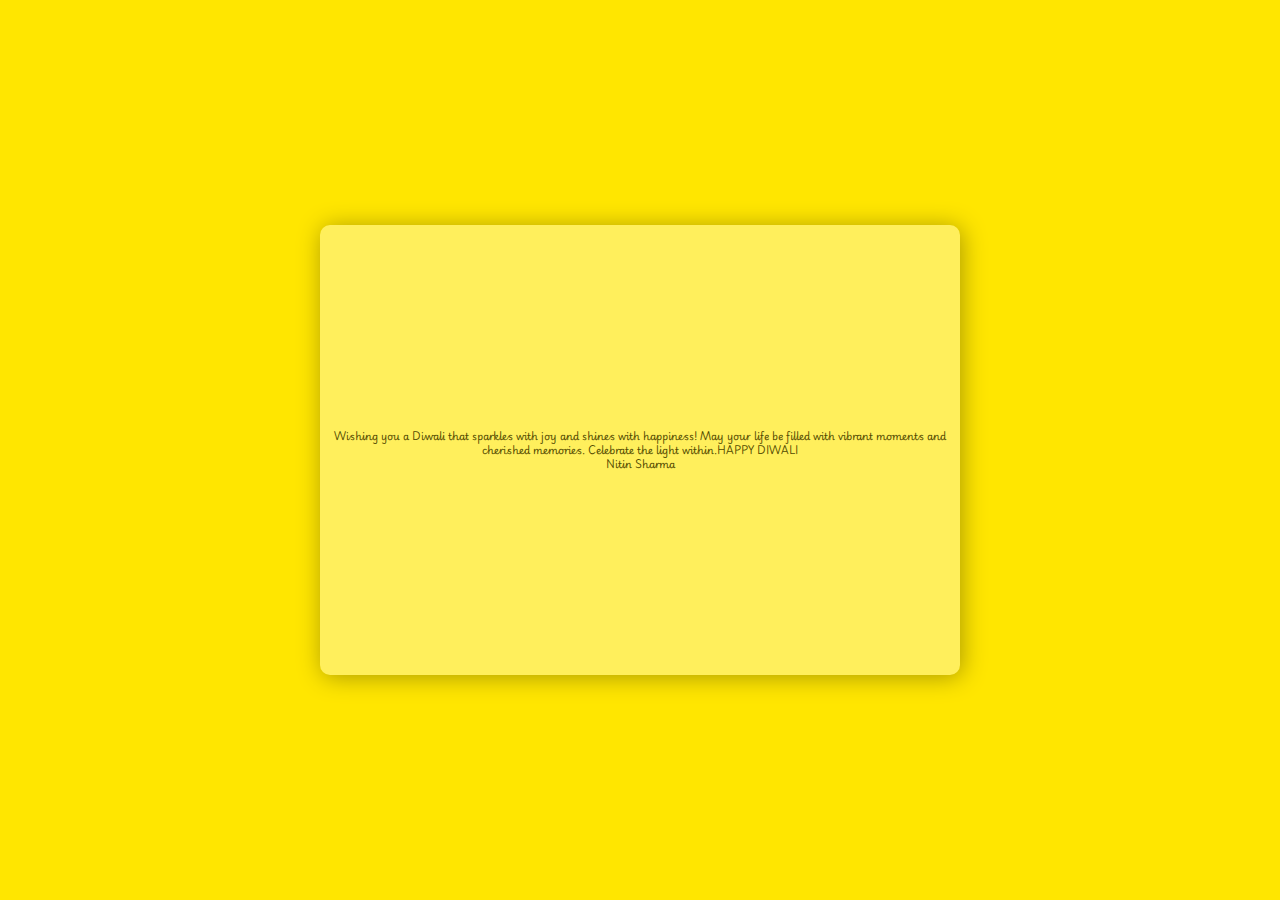
==== commit 5ee295a9: "Add files via upload" ====
--- a/index.html
+++ b/index.html
@@ -3,18 +3,33 @@
   <head>
     <meta charset="UTF-8" />
     <meta name="viewport" content="width=device-width, initial-scale=1.0" />
-    <title>snake-ladder</title>
-    <link rel="stylesheet" href="index.css" />
+    <title>Happy Diwali</title>
+    <link rel="shortcut icon" href="images/Deepak.gif" type="image/x-icon" />
     <link rel="preconnect" href="https://fonts.googleapis.com" />
     <link rel="preconnect" href="https://fonts.gstatic.com" crossorigin />
     <link
-      href="https://fonts.googleapis.com/css2?family=Sevillana&display=swap"
+      href="https://fonts.googleapis.com/css2?family=Playwrite+GB+S:ital,wght@0,100..400;1,100..400&display=swap"
       rel="stylesheet"
     />
-    <style></style>
+    <link rel="stylesheet" href="style.css" />
   </head>
   <body>
-    <div class="state">click on dice to play</div>
-    <script src="index.js"></script>
+    <div class="container">
+      <div class="box">
+        <img class="flame" src="images/Deepak.gif" alt="" />
+
+        <img
+          class="deepak"
+          src="images/—Pngtree—colorful diwali diya concept_18388830.png"
+          alt=""
+        />
+        <p>
+          Wishing you a Diwali that sparkles with joy and shines with happiness!
+          May your life be filled with vibrant moments and cherished memories.
+          Celebrate the light within.HAPPY DIWALI
+        </p>
+        <p>Nitin Sharma</p>
+      </div>
+    </div>
   </body>
 </html>
--- a/style.css
+++ b/style.css
@@ -0,0 +1,62 @@
+*{
+    padding: 0;
+    margin: 0;
+    box-sizing: border-box;
+    text-decoration: none;
+}
+body{ color: rgb(81, 73, 0);
+    font-family: "Playwrite GB S", cursive;    
+    font-size: 10px;
+    background-color: rgb(255, 230, 0);
+    line-height:14px;
+}
+
+.container{
+    display: flex;
+    justify-content: center;
+    align-items: center;
+    width: 100vw;
+    height: 100vh;
+    animation: cracker 10s infinite;
+}
+@keyframes cracker {
+    0%{
+        background-image: url(images/Cracker\ 1.gif);
+    }
+    25%{
+        background-image: url(images/Cracker\ 2.gif);
+    }
+    50%{
+        background-image: url(images/Cracker\ 3.gif);
+    }
+    75%{
+        background-image: url(images/Cracker\ 4.gif);
+    }
+    100%{
+        background-image: url(images/Cracker\ 1.gif);
+    }
+}
+.box{
+    display: flex;
+    flex-direction: column;
+    justify-content: center;
+    align-items:center;
+    text-align: center;
+    width: 50%;
+    height: 50vh;
+    border-radius: 10px;
+    overflow: hidden;
+    box-shadow:2px 2px 24px hsl(54, 97%, 34%);
+    background-color: hsl(54, 100%, 68%);
+
+}
+.flame{
+    height: 54px;
+    position: absolute;
+    top: 224px;
+   
+
+}
+.deepak{
+    width: 150px;
+}